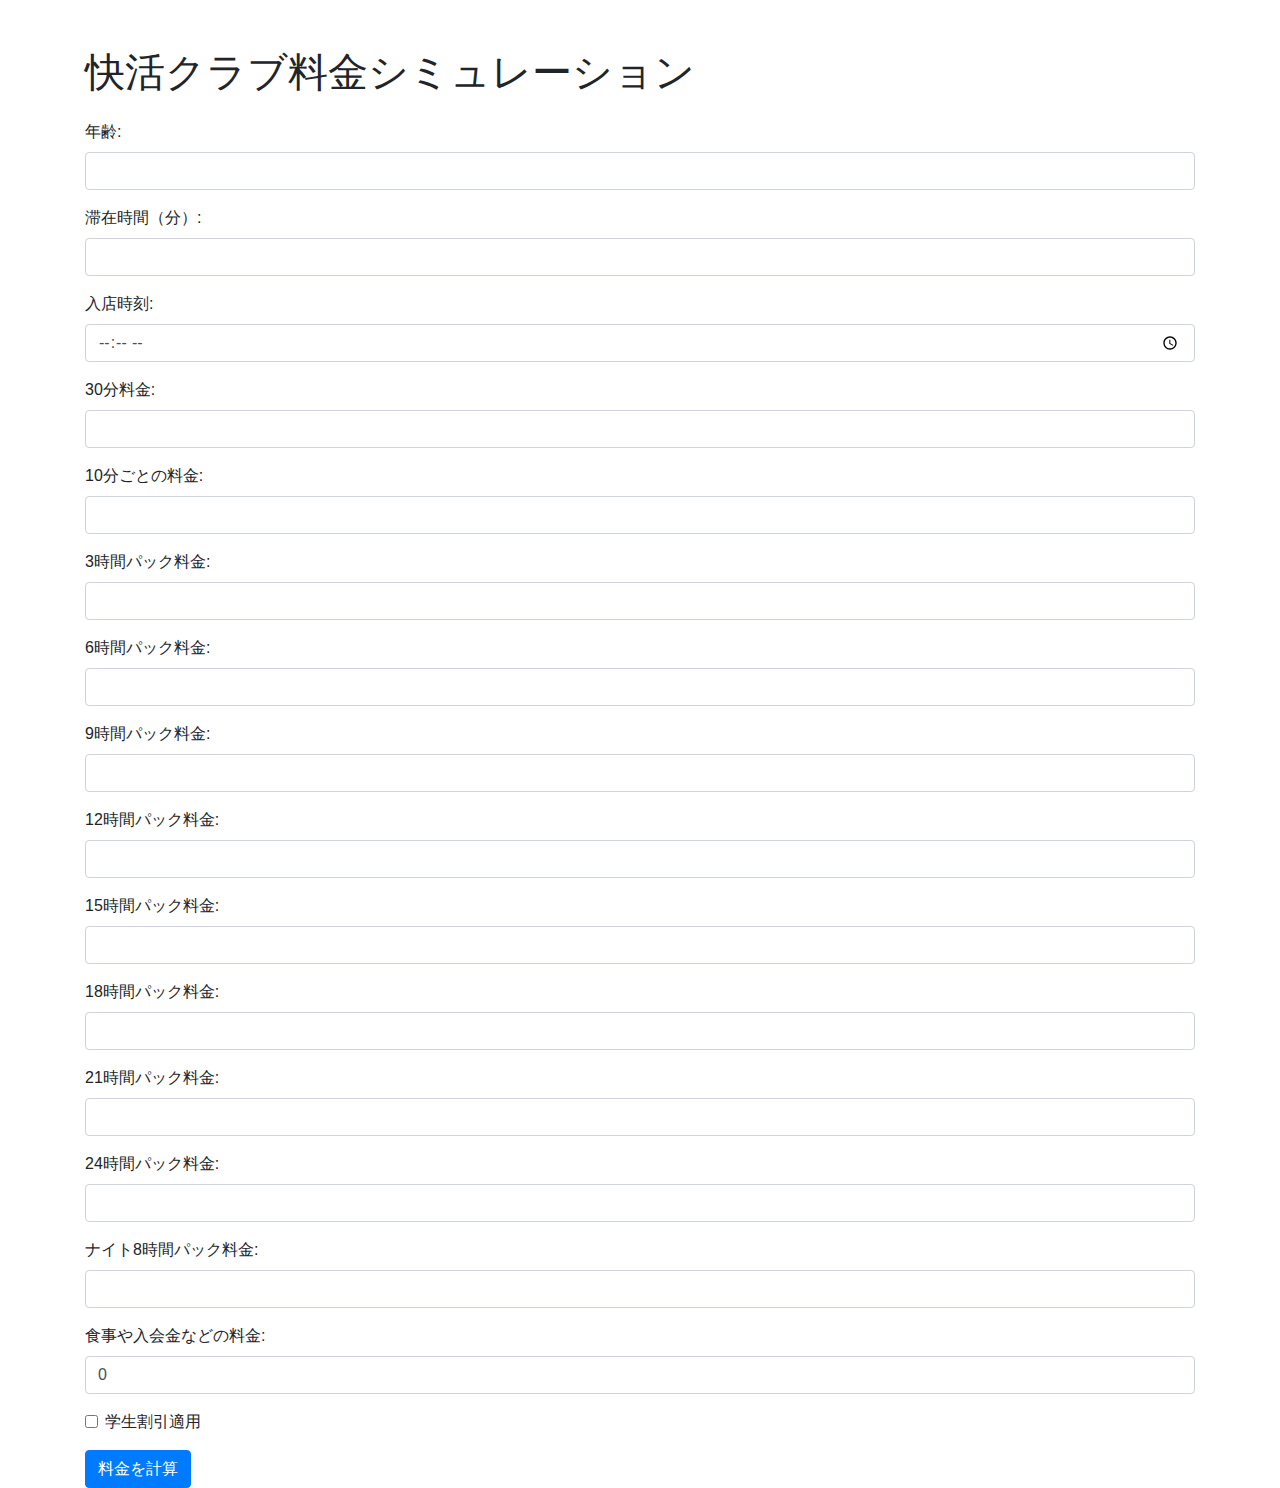
==== FeeSimulate/templates/index.html @ 26567eee "update" ====
<!DOCTYPE html>
<html lang="ja">
<head>
    <meta charset="UTF-8">
    <meta name="viewport" content="width=device-width, initial-scale=1.0">
    <title>快活クラブ料金シミュレーション</title>
    <link rel="stylesheet" href="https://stackpath.bootstrapcdn.com/bootstrap/4.5.2/css/bootstrap.min.css">
</head>
<body>
    <div class="container">
        <h1 class="mt-5">快活クラブ料金シミュレーション</h1>
        <form action="{% url 'calculateFee' %}" method="GET" class="mt-4">
            <div class="form-group">
                <label for="age">年齢:</label>
                <input type="number" class="form-control" id="age" name="age" required>
            </div>
            <div class="form-group">
                <label for="duration">滞在時間（分）:</label>
                <input type="number" class="form-control" id="duration" name="duration" required>
            </div>
            <div class="form-group">
                <label for="checkin-time">入店時刻:</label>
                <input type="time" class="form-control" id="checkin-time" name="checkin-time" required>
            </div>
            <div class="form-group">
                <label for="first-30min-fee">30分料金:</label>
                <input type="number" class="form-control" id="first-30min-fee" name="first-30min-fee" required>
            </div>
            <div class="form-group">
                <label for="every-10min-fee">10分ごとの料金:</label>
                <input type="number" class="form-control" id="every-10min-fee" name="every-10min-fee" required>
            </div>
            <div class="form-group">
                <label for="pack-3hr-fee">3時間パック料金:</label>
                <input type="number" class="form-control" id="pack-3hr-fee" name="pack-3hr-fee" required>
            </div>
            <div class="form-group">
                <label for="pack-6hr-fee">6時間パック料金:</label>
                <input type="number" class="form-control" id="pack-6hr-fee" name="pack-6hr-fee" required>
            </div>
            <div class="form-group">
                <label for="pack-9hr-fee">9時間パック料金:</label>
                <input type="number" class="form-control" id="pack-9hr-fee" name="pack-9hr-fee" required>
            </div>
            <div class="form-group">
                <label for="pack-12hr-fee">12時間パック料金:</label>
                <input type="number" class="form-control" id="pack-12hr-fee" name="pack-12hr-fee" required>
            </div>
            <div class="form-group">
                <label for="pack-15hr-fee">15時間パック料金:</label>
                <input type="number" class="form-control" id="pack-15hr-fee" name="pack-15hr-fee" required>
            </div>
            <div class="form-group">
                <label for="pack-18hr-fee">18時間パック料金:</label>
                <input type="number" class="form-control" id="pack-18hr-fee" name="pack-18hr-fee" required>
            </div>
            <div class="form-group">
                <label for="pack-21hr-fee">21時間パック料金:</label>
                <input type="number" class="form-control" id="pack-21hr-fee" name="pack-21hr-fee" required>
            </div>
            <div class="form-group">
                <label for="pack-24hr-fee">24時間パック料金:</label>
                <input type="number" class="form-control" id="pack-24hr-fee" name="pack-24hr-fee" required>
            </div>
            <div class="form-group">
                <label for="night-8hr-fee">ナイト8時間パック料金:</label>
                <input type="number" class="form-control" id="night-8hr-fee" name="night-8hr-fee" required>
            </div>
            <div class="form-group">
                <label for="custom-fee">食事や入会金などの料金:</label>
                <input type="number" class="form-control" id="custom-fee" name="custom-fee"  value="0">
            </div>

            <div class="form-group">
                <div class="form-check">
                    <input type="checkbox" class="form-check-input" id="student-discount">
                    <label class="form-check-label" for="student-discount">学生割引適用</label>
                </div>
            </div>
            <button type="submit" class="btn btn-primary">料金を計算</button>
        </form>
    </div>
    <script src="https://code.jquery.com/jquery-3.5.1.slim.min.js"></script>
    <script src="https://cdn.jsdelivr.net/npm/@popperjs/core@2.5.3/dist/umd/popper.min.js"></script>
    <script src="https://stackpath.bootstrapcdn.com/bootstrap/4.5.2/js/bootstrap.min.js"></script>
</body>
</html>
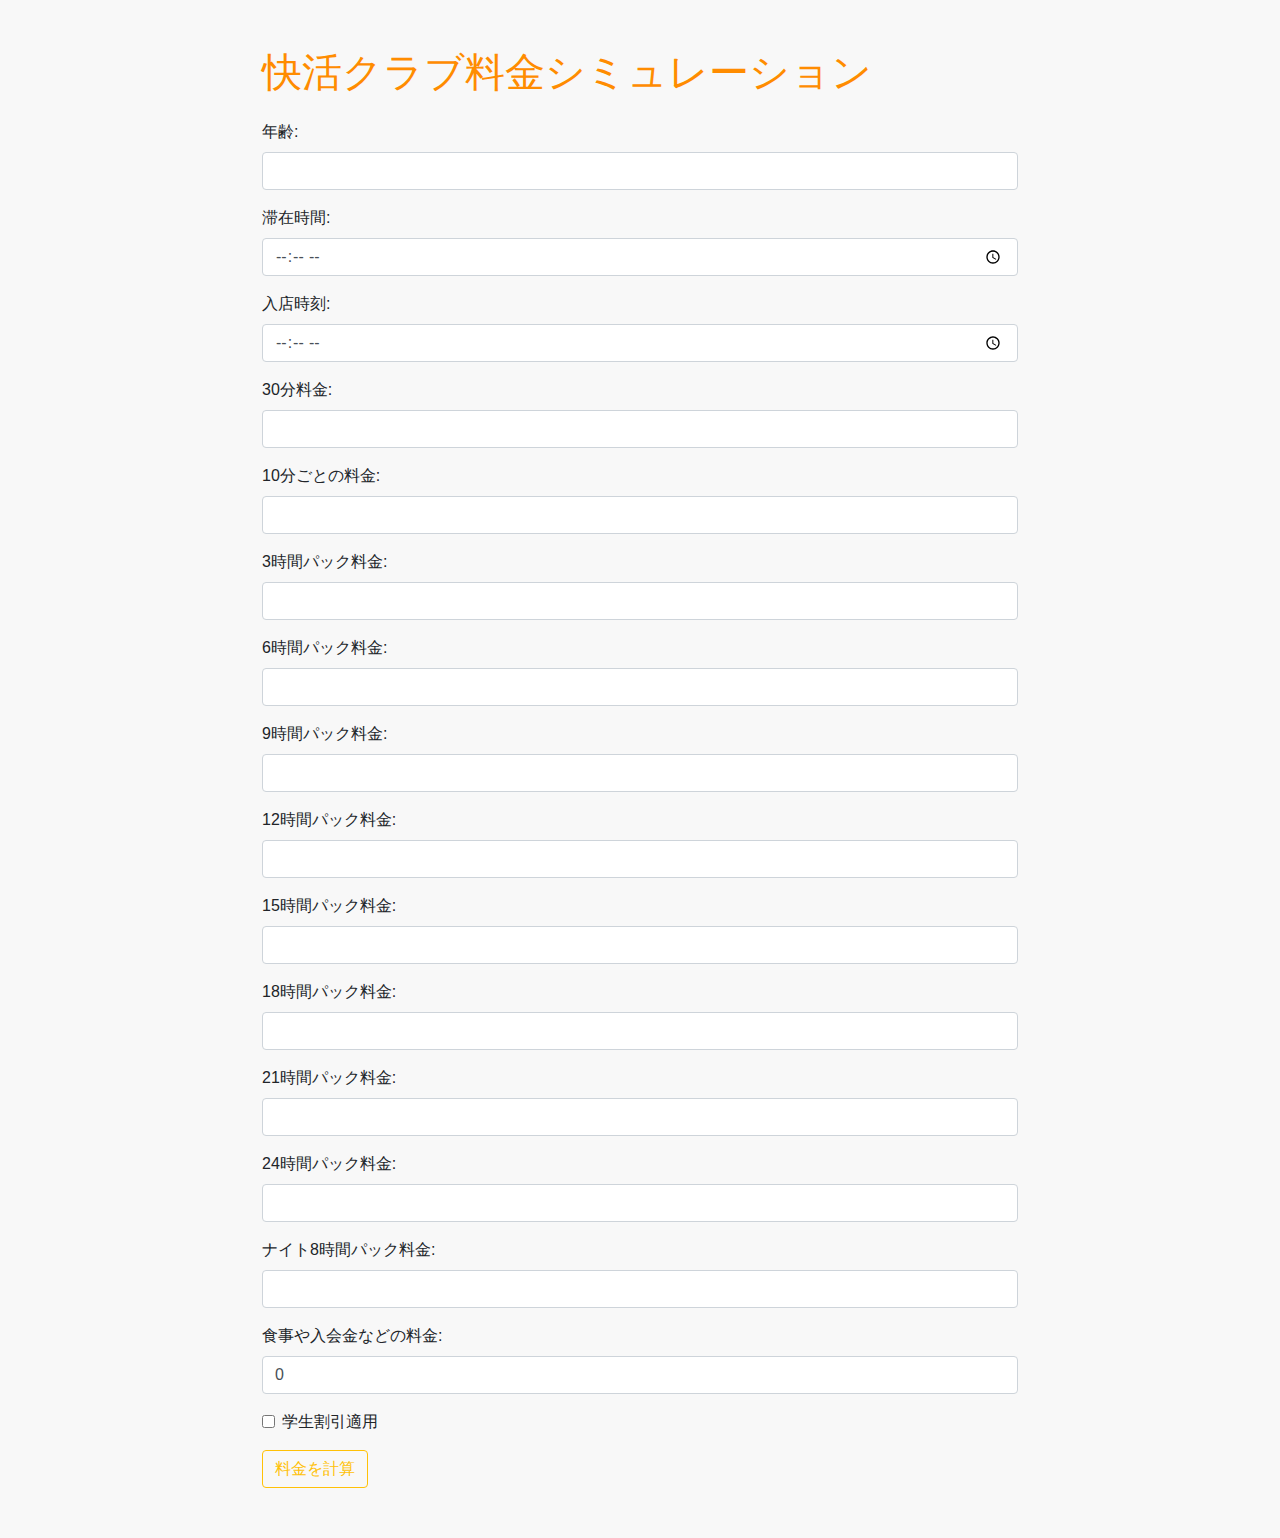
==== commit 5b8b842a: "update" ====
--- a/FeeSimulate/templates/index.html
+++ b/FeeSimulate/templates/index.html
@@ -1,10 +1,43 @@
 <!DOCTYPE html>
 <html lang="ja">
-<head>
-    <meta charset="UTF-8">
-    <meta name="viewport" content="width=device-width, initial-scale=1.0">
-    <title>快活クラブ料金シミュレーション</title>
-    <link rel="stylesheet" href="https://stackpath.bootstrapcdn.com/bootstrap/4.5.2/css/bootstrap.min.css">
+    <head>
+        <meta charset="UTF-8">
+        <meta name="viewport" content="width=device-width, initial-scale=1.0">
+        <title>快活クラブ料金シミュレーション</title>
+        <link rel="stylesheet" href="https://stackpath.bootstrapcdn.com/bootstrap/4.5.2/css/bootstrap.min.css">
+    <style>
+
+        body {
+            background-color: #F8F8F8;
+        }
+
+        .container{
+            padding: 0 15%;
+            margin-bottom: 50px;
+        }
+        h1 {
+            color: #FF8C00;
+            margin-top: 20px;
+            margin-bottom: 10px;
+        }
+
+        table {
+            margin-top: 10px;
+        }
+
+        th {
+            background-color: #FF8C00;
+            color: #FFFFFF;
+        }
+
+        td {
+            color: #FF8C00;
+        }
+
+        a {
+            color: #FF8C00;
+        }
+    </style>
 </head>
 <body>
     <div class="container">
@@ -15,8 +48,8 @@
                 <input type="number" class="form-control" id="age" name="age" required>
             </div>
             <div class="form-group">
-                <label for="duration">滞在時間（分）:</label>
-                <input type="number" class="form-control" id="duration" name="duration" required>
+                <label for="duration">滞在時間:</label>
+                <input type="time" class="form-control" id="duration" name="duration" required>
             </div>
             <div class="form-group">
                 <label for="checkin-time">入店時刻:</label>
@@ -77,7 +110,7 @@
                     <label class="form-check-label" for="student-discount">学生割引適用</label>
                 </div>
             </div>
-            <button type="submit" class="btn btn-primary">料金を計算</button>
+            <button type="submit" class="btn btn-outline-warning">料金を計算</button>
         </form>
     </div>
     <script src="https://code.jquery.com/jquery-3.5.1.slim.min.js"></script>
